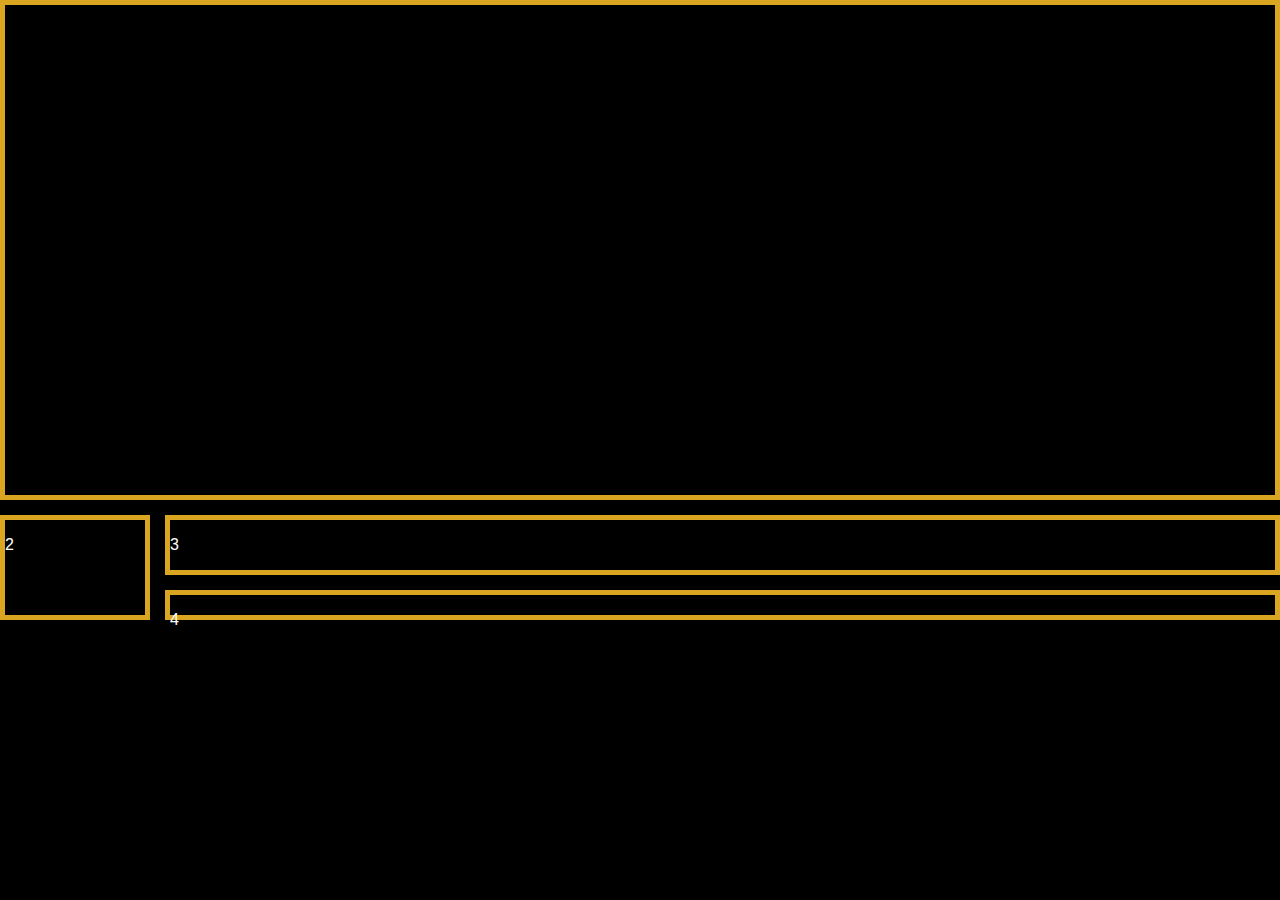
==== cartelera.html @ 3146b840 "Se añade pagina login, actualizacion de index y ficheros multimedia" ====
<!DOCTYPE html>
<!--[if lt IE 7]>      <html class="no-js lt-ie9 lt-ie8 lt-ie7"> <![endif]-->
<!--[if IE 7]>         <html class="no-js lt-ie9 lt-ie8"> <![endif]-->
<!--[if IE 8]>         <html class="no-js lt-ie9"> <![endif]-->
<!--[if gt IE 8]><!--> <html class="no-js"> <!--<![endif]-->
    <head>
        <meta charset="utf-8">
        <meta http-equiv="X-UA-Compatible" content="IE=edge">
        <title></title>
        <meta name="description" content="">
        <meta name="viewport" content="width=device-width, initial-scale=1">
        <link rel="stylesheet" href="css/global.css">
        <link rel="stylesheet" href="css/cartelera.css">
        <link rel="stylesheet" href="css/footer.css">
    </head>
    <body>
        <header class="main-container">
            <section class="item1">
                <video autoplay muted loop id="VideoPromo">
                        <source src="/img/el irlandes.mp4" type="video/mp4">
                </video>
            </section>
            <section class="item2">
                <p>2</p>
            </section>
            <section class="item3">
                <p>3</p>
            </section>
            <section class="item4">
                <p>4</p>
            </section>
        </header>      
        <script src="" async defer></script>
    </body>
</html>          


<!-- <div class='main-container-item'>
        <ul class='main-contaner-list'>
            <li class='list-items'><a href='#'><img src="/img/facebook.png" alt='facebook'></a></li>
            <li class='list-items'><a href='#'><img src="/img/instagram.png" alt="instagram"></a></li>
            <li class='list-items'><a href='#'><img src="/img/youtube.png" alt="youtube"></a></li>
            <li class='list-items'><a href='#'><img src="/img/gorjeo.png" alt="twitter"></a></li>
        </ul>
    </div> -->
---- css/global.css ----
/* Variable aplicada luego en navbar.css */
:root {
    --navbar-size: 50px;
}

* {
    font-family: Arial, Helvetica, sans-serif;
}

body {
    margin: 0;
    padding: 0;
    background-color: black;
}

img {
    max-width: 100%;
}
---- css/cartelera.css ----
.main-container {
    display: grid;
    gap: 15px;
    width: 100%;
    height: 250px;
    grid-template-areas: "header header"
                         "nav  main"
                         "nav  footer";
    grid-template-rows: 500px 1fr 30px;
    grid-template-columns: 150px 1fr;
}

.item1 {
    border: 5px solid goldenrod;
    grid-area: header;
    color: white;
}

.item2 {
    border: 5px solid goldenrod;
    color: white;
    grid-area: nav;
}

.item3 {
    border: 5px solid goldenrod;
    color: white;
    grid-area: main
}

.item4 {
    border: 5px solid goldenrod;
    color: white;
    grid-area: footer;
}

.VideoPromo {
    position: fixed;
    right: 0;
    bottom: 0;
    min-width: 100%;
    min-height: 100%;
  }
---- css/footer.css ----
.pie > aside {
    margin-top: 2%;
    display: flex;
    -webkit-flex-flow: row wrap;
    justify-content: flex-end;
    color: white;
}

.pie > aside > .list {
    list-style-type: none;
    width: 10rem;
    padding-left: 1rem;
}

.pie > aside > .list > .list-items {
    width: 1.5rem;
    display: inline-flex;
    margin-left:2%%;
}

.pie > aside > p {
    margin-top:1%;
}

.pie > aside > .list > .list-items {
    position: relative;
    display: inline-block;
}
  
.pie > aside > .list > .list-items > .popup {
    visibility: hidden;
    width: 5rem;
    height: 5rem;
    background-color: red;
    color: #fff;
    text-align: center;
    border-radius: 6px;
    border-color: 1px solid white;
    padding: 5px;
}

.pie > aside > .list > .list-items:hover .popup {
    visibility: visible;
  }
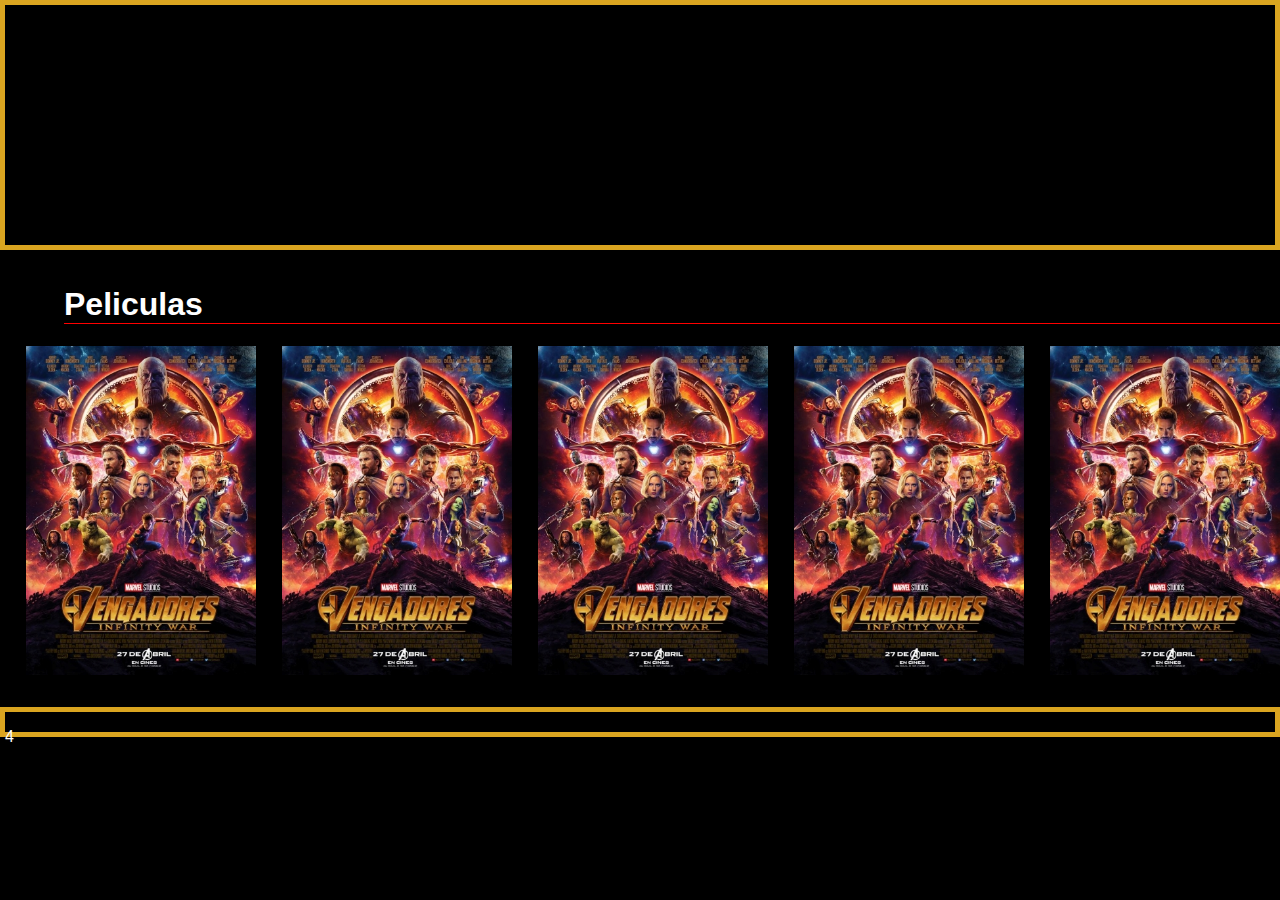
==== commit 30ad60de: "Se actualiza con mas imagenes y pagina cartelera comenzada" ====
--- a/cartelera.html
+++ b/cartelera.html
@@ -8,28 +8,112 @@
         <meta http-equiv="X-UA-Compatible" content="IE=edge">
         <title></title>
         <meta name="description" content="">
-        <meta name="viewport" content="width=device-width, initial-scale=1">
+        <meta name="viewport" content="width=device-width, initial-scale=1.0">
         <link rel="stylesheet" href="css/global.css">
         <link rel="stylesheet" href="css/cartelera.css">
         <link rel="stylesheet" href="css/footer.css">
     </head>
     <body>
-        <header class="main-container">
-            <section class="item1">
-                <video autoplay muted loop id="VideoPromo">
-                        <source src="/img/el irlandes.mp4" type="video/mp4">
-                </video>
-            </section>
-            <section class="item2">
-                <p>2</p>
-            </section>
-            <section class="item3">
-                <p>3</p>
-            </section>
-            <section class="item4">
+        <div class="main-container">
+            <header class="item1">
+
+            </header>
+            <main class="item2">
+                <div class="item2-title">
+                    <h1>Peliculas</h1>
+                </div>
+                <div class="item2-content">
+                    <div class='film'>
+                        <picture class='cartel-invis'>
+                            <source media="(min-width: 500px)" srcset='/img/CartelPeli500.jpg'>
+                            <source media="(min-width: 200px)" srcset='/img/CartelPeli200.jpg'>
+                            <img src="/img/CartelPeli.jpg" alt="Peli 1">
+                        </picture>
+                        <div class="sinopsis">
+                            <div class='sinopsis-title'>
+                                <b>Avengers: End Game</b>
+                                <p>Calificacion: 5/5</p>
+                                <p>Año 2019</p>
+                            </div>
+                            <div classs='sinopsis-body'>
+                                <p>Los Vengadores restantes deben encontrar una manera de recuperar a sus aliados para un enfrentamiento épico con Thanos, el malvado que diezmó el planeta y el universo.</p>
+                            </div>             
+                        </div>
+                    </div>
+                    <div class='film'>
+                        <picture class='cartel-invis'>
+                            <source media="(min-width: 500px)" srcset='/img/CartelPeli500.jpg'>
+                            <source media="(min-width: 200px)" srcset='/img/CartelPeli200.jpg'>
+                            <img src="/img/CartelPeli.jpg" alt="Peli 1">
+                        </picture>
+                        <div class="sinopsis">
+                            <div class='sinopsis-title'>
+                                <b>Avengers: End Game</b>
+                                <p>Calificacion: 5/5</p>
+                                <p>Año 2019</p>
+                            </div>
+                            <div classs='sinopsis-body'>
+                                <p>Los Vengadores restantes deben encontrar una manera de recuperar a sus aliados para un enfrentamiento épico con Thanos, el malvado que diezmó el planeta y el universo.</p>
+                            </div>             
+                        </div>
+                    </div>
+                    <div class='film'>
+                        <picture class='cartel-invis'>
+                            <source media="(min-width: 500px)" srcset='/img/CartelPeli500.jpg'>
+                            <source media="(min-width: 200px)" srcset='/img/CartelPeli200.jpg'>
+                            <img src="/img/CartelPeli.jpg" alt="Peli 1">
+                        </picture>
+                        <div class="sinopsis">
+                            <div class='sinopsis-title'>
+                                <b>Avengers: End Game</b>
+                                <p>Calificacion: 5/5</p>
+                                <p>Año 2019</p>
+                            </div>
+                            <div classs='sinopsis-body'>
+                                <p>Los Vengadores restantes deben encontrar una manera de recuperar a sus aliados para un enfrentamiento épico con Thanos, el malvado que diezmó el planeta y el universo.</p>
+                            </div>             
+                        </div>
+                    </div>
+                    <div class='film'>
+                        <picture class='cartel-invis'>
+                            <source media="(min-width: 500px)" srcset='/img/CartelPeli500.jpg'>
+                            <source media="(min-width: 200px)" srcset='/img/CartelPeli200.jpg'>
+                            <img src="/img/CartelPeli.jpg" alt="Peli 1">
+                        </picture>
+                        <div class="sinopsis">
+                            <div class='sinopsis-title'>
+                                <b>Avengers: End Game</b>
+                                <p>Calificacion: 5/5</p>
+                                <p>Año 2019</p>
+                            </div>
+                            <div classs='sinopsis-body'>
+                                <p>Los Vengadores restantes deben encontrar una manera de recuperar a sus aliados para un enfrentamiento épico con Thanos, el malvado que diezmó el planeta y el universo.</p>
+                            </div>             
+                        </div>
+                    </div>
+                    <div class='film'>
+                        <picture class='cartel-invis'>
+                            <source media="(min-width: 500px)" srcset='/img/CartelPeli500.jpg'>
+                            <source media="(min-width: 200px)" srcset='/img/CartelPeli200.jpg'>
+                            <img src="/img/CartelPeli.jpg" alt="Peli 1">
+                        </picture>
+                        <div class="sinopsis">
+                            <div class='sinopsis-title'>
+                                <b>Avengers: End Game</b>
+                                <p>Calificacion: 5/5</p>
+                                <p>Año 2019</p>
+                            </div>
+                            <div classs='sinopsis-body'>
+                                <p>Los Vengadores restantes deben encontrar una manera de recuperar a sus aliados para un enfrentamiento épico con Thanos, el malvado que diezmó el planeta y el universo.</p>
+                            </div>             
+                        </div>
+                    </div>
+                </div>
+            </main>
+            <footer class="item4">
                 <p>4</p>
-            </section>
-        </header>      
+            </footer>
+        </div>      
         <script src="" async defer></script>
     </body>
 </html>          
--- a/css/cartelera.css
+++ b/css/cartelera.css
@@ -4,10 +4,12 @@
     width: 100%;
     height: 250px;
     grid-template-areas: "header header"
-                         "nav  main"
-                         "nav  footer";
-    grid-template-rows: 500px 1fr 30px;
-    grid-template-columns: 150px 1fr;
+                         "main1  main1"
+                         "footer footer";
+    grid-template-rows: 250px 1fr 30px;
+    grid-template-columns: 1.5fr 1fr;
+    justify-content: stretch;
+    align-content: stretch;
 }
 
 .item1 {
@@ -17,15 +19,13 @@
 }
 
 .item2 {
-    border: 5px solid goldenrod;
     color: white;
-    grid-area: nav;
+    grid-area: main1;
 }
 
-.item3 {
-    border: 5px solid goldenrod;
-    color: white;
-    grid-area: main
+.item2-title > h1 {
+    border-bottom: 1px solid red;
+    margin-left: 5%; 
 }
 
 .item4 {
@@ -34,10 +34,29 @@
     grid-area: footer;
 }
 
-.VideoPromo {
-    position: fixed;
-    right: 0;
-    bottom: 0;
-    min-width: 100%;
-    min-height: 100%;
-  }+.item2-content {
+    display:  flex;
+}
+
+.film {
+    width: 18%;
+    margin-left: 2%; 
+    margin-bottom: 1%;
+    overflow: hidden;
+}
+
+.sinopsis {
+    position: relative;
+    display: none;
+    height: 100%;
+}
+
+.film:hover > .cartel-invis {
+    display: none;
+    cursor: pointer;
+}
+
+.film:hover > .sinopsis{
+    top: 0;
+    display: block;
+}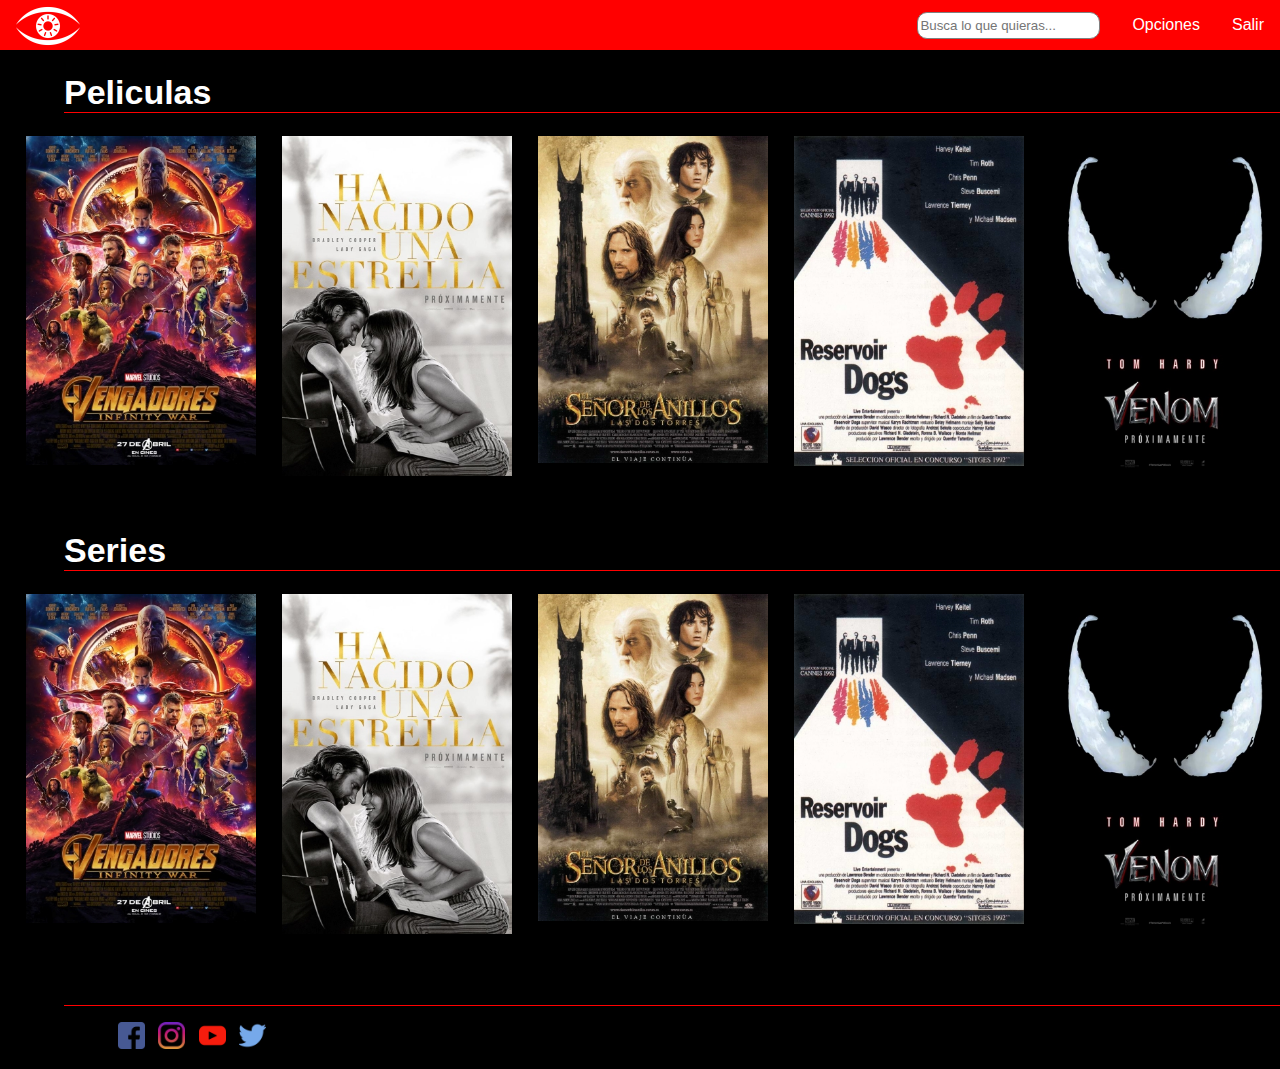
==== commit 29009c48: "Trabajo finalizado" ====
--- a/cartelera.html
+++ b/cartelera.html
@@ -10,120 +10,253 @@
         <meta name="description" content="">
         <meta name="viewport" content="width=device-width, initial-scale=1.0">
         <link rel="stylesheet" href="css/global.css">
-        <link rel="stylesheet" href="css/cartelera.css">
-        <link rel="stylesheet" href="css/footer.css">
+        <link rel="stylesheet" media="(min-width: 1193px)" href="css/footer.css" />
+        <link rel="stylesheet" media="(max-width: 1193px)" href="css/footerMobile.css" />
+        <link rel="stylesheet" media="(min-width: 1193px)" href="css/cartelera.css" />
+        <link rel="stylesheet" media="(max-width: 1193px)" href="css/carteleraMobile.css" />
+        <link rel="stylesheet" href="css/navbar-main.css">
     </head>
     <body>
+        <div class="navbar">
+            <div class='logo'>
+                <a href="index.html"><img src="/img/ojo-logo-white.png" alt='logo'></a>
+            </div>
+            <div>
+                <button class="simplebutton"><a href='index.html'>Salir</a></button>
+            </div>
+            <div class="dropdown">
+                <button class="dropbutton">Opciones</button>
+                <div class="dropdown-container">
+                    <a href="#">Novedades</a>
+                    <a href="#">Peliculas</a>
+                    <a href="#">Series</a>
+                    <a href="#">Favoritos</a>
+                </div>
+            </div>
+            <div>
+                <form action="#" class='search-combo'>
+                    <input type="search" name='search' class='search-input' placeholder='Busca lo que quieras...'>
+                </form>
+            </div>
+        </div> 
         <div class="main-container">
-            <header class="item1">
-
-            </header>
+            <div class="item1">
+                <main class="item2">
+                    <div class="item2-title">
+                        <h1>Peliculas</h1>
+                    </div>
+                    <div class="item2-content">
+                        <div class='film'>
+                            <a href="detalle.html">
+                                <picture class='cartel-invis'>
+                                    <source media="(min-width: 500px)" srcset='/img/CartelPeli500.jpg'>
+                                    <source media="(min-width: 200px)" srcset='/img/CartelPeli200.jpg'>
+                                    <img src="/img/CartelPeli.jpg" alt="Peli 1">
+                                </picture>
+                                <div class="sinopsis">
+                                    <div class='sinopsis-title'>
+                                        <b>Avengers: Infinity War</b>
+                                        <p>Calificacion: 8.5/10</p>
+                                        <p>Año 2019</p>
+                                    </div>
+                                    <div class='sinopsis-body'>
+                                        <p>Los superhéroes se alían para vencer al poderoso Thanos, el peor enemigo al que se han enfrentado. Si Thanos logra reunir las seis gemas del infinito: poder, tiempo, alma, realidad, mente y espacio, nadie podrá detenerlo.</p>
+                                    </div>             
+                                </div>
+                            </a>
+                        </div>
+                        <div class='film'>
+                            <a href="detalle.html">
+                                <picture class='cartel-invis'>
+                                    <source media="(min-width: 500px)" srcset='/img/Estrella500.jpg'>
+                                    <source media="(min-width: 200px)" srcset='/img/Estrella200.jpg'>
+                                    <img src="/img/Estrella.jpg" alt="Peli 1">
+                                </picture>
+                                <div class="sinopsis">
+                                    <div class='sinopsis-title'>
+                                        <b>Ha nacido una estrella</b>
+                                        <p>Calificacion: 6.7/10</p>
+                                        <p>Año 2018</p>
+                                    </div>
+                                    <div class='sinopsis-body'>
+                                        <p>Jackson, una estrella de la música country con problemas de alcoholismo, descubre el talento de Ally, una joven cantante de la cual se enamora. Mientras la carrera de ella despega, Jackson percibe que sus días de gloria están llegando a su fin.</p>
+                                    </div>             
+                                </div>
+                            </a>
+                        </div>
+                        <div class='film'>
+                            <a href="detalle.html">
+                                <picture class='cartel-invis'>
+                                    <source media="(min-width: 500px)" srcset='/img/Anillos500.jpg'>
+                                    <source media="(min-width: 200px)" srcset='/img/Anillos200.jpg'>
+                                    <img src="/img/Anillos.jpg" alt="Peli 1">
+                                </picture>
+                                <div class="sinopsis">
+                                    <div class='sinopsis-title'>
+                                        <b>La dos torres</b>
+                                        <p>Calificacion: 8/10</p>
+                                        <p>Año 2002</p>
+                                    </div>
+                                    <div class='sinopsis-body'>
+                                        <p>Gollum guía a Frodo y Sam a Mordor mientras Aragorn y sus compañeros defienden a Rohan del bestial ejército de Saruman.</p>
+                                    </div>             
+                                </div>
+                            </a>
+                        </div>
+                        <div class='film'>
+                            <a href="detalle.html">
+                                <picture class='cartel-invis'>
+                                    <source media="(min-width: 500px)" srcset='/img/Dogs500.jpg'>
+                                    <source media="(min-width: 200px)" srcset='/img/Dogs200.jpg'>
+                                    <img src="/img/Dogs.jpg" alt="Peli 1">
+                                </picture>
+                                <div class="sinopsis">
+                                    <div class='sinopsis-title'>
+                                        <b>Reservoir Dogs</b>
+                                        <p>Calificacion: 8.1/10</p>
+                                        <p>Año 1992</p>
+                                    </div>
+                                    <div class='sinopsis-body'>
+                                        <p>Seis criminales profesionales son contratados para robar en un almacén de diamantes, pero la policía aparece el momento del atraco. Algunos miembros de la banda mueren en el enfrentamiento y otros logran huir, reagrupándose en un almacén y dispuestos a descubrir quién los delató.</p>
+                                    </div>             
+                                </div>
+                            </a>
+                        </div>
+                        <div class='film'>
+                            <a href="detalle.html">
+                                <picture class='cartel-invis'>
+                                    <source media="(min-width: 500px)" srcset='/img/Venom500.jpg'>
+                                    <source media="(min-width: 200px)" srcset='/img/Venom.jpg'>
+                                    <img src="/img/Venom.jpg" alt="Peli 1">
+                                </picture>
+                                <div class="sinopsis">
+                                    <div class='sinopsis-title'>
+                                        <b>Venom</b>
+                                        <p>Calificacion: 5.5/10</p>
+                                        <p>Año 2018</p>
+                                    </div>
+                                    <div class='sinopsis-body'>
+                                        <p>El periodista Eddie Brock está investigando a Carlton Drake, el célebre fundador de Life Foundation. Brock establece una simbiosis con un ente alienígena que le ofrece superpoderes, pero el ser se apodera de su personalidad y lo vuelve perverso.</p>
+                                    </div>             
+                                </div>
+                            </a>
+                        </div>
+                    </div>
+                </div>
+            </main>
             <main class="item2">
                 <div class="item2-title">
-                    <h1>Peliculas</h1>
+                    <h1>Series</h1>
                 </div>
                 <div class="item2-content">
                     <div class='film'>
-                        <picture class='cartel-invis'>
-                            <source media="(min-width: 500px)" srcset='/img/CartelPeli500.jpg'>
-                            <source media="(min-width: 200px)" srcset='/img/CartelPeli200.jpg'>
-                            <img src="/img/CartelPeli.jpg" alt="Peli 1">
-                        </picture>
-                        <div class="sinopsis">
-                            <div class='sinopsis-title'>
-                                <b>Avengers: End Game</b>
-                                <p>Calificacion: 5/5</p>
-                                <p>Año 2019</p>
-                            </div>
-                            <div classs='sinopsis-body'>
-                                <p>Los Vengadores restantes deben encontrar una manera de recuperar a sus aliados para un enfrentamiento épico con Thanos, el malvado que diezmó el planeta y el universo.</p>
-                            </div>             
-                        </div>
-                    </div>
-                    <div class='film'>
-                        <picture class='cartel-invis'>
-                            <source media="(min-width: 500px)" srcset='/img/CartelPeli500.jpg'>
-                            <source media="(min-width: 200px)" srcset='/img/CartelPeli200.jpg'>
-                            <img src="/img/CartelPeli.jpg" alt="Peli 1">
-                        </picture>
-                        <div class="sinopsis">
-                            <div class='sinopsis-title'>
-                                <b>Avengers: End Game</b>
-                                <p>Calificacion: 5/5</p>
-                                <p>Año 2019</p>
-                            </div>
-                            <div classs='sinopsis-body'>
-                                <p>Los Vengadores restantes deben encontrar una manera de recuperar a sus aliados para un enfrentamiento épico con Thanos, el malvado que diezmó el planeta y el universo.</p>
-                            </div>             
-                        </div>
-                    </div>
-                    <div class='film'>
-                        <picture class='cartel-invis'>
-                            <source media="(min-width: 500px)" srcset='/img/CartelPeli500.jpg'>
-                            <source media="(min-width: 200px)" srcset='/img/CartelPeli200.jpg'>
-                            <img src="/img/CartelPeli.jpg" alt="Peli 1">
-                        </picture>
-                        <div class="sinopsis">
-                            <div class='sinopsis-title'>
-                                <b>Avengers: End Game</b>
-                                <p>Calificacion: 5/5</p>
-                                <p>Año 2019</p>
-                            </div>
-                            <div classs='sinopsis-body'>
-                                <p>Los Vengadores restantes deben encontrar una manera de recuperar a sus aliados para un enfrentamiento épico con Thanos, el malvado que diezmó el planeta y el universo.</p>
-                            </div>             
-                        </div>
-                    </div>
-                    <div class='film'>
-                        <picture class='cartel-invis'>
-                            <source media="(min-width: 500px)" srcset='/img/CartelPeli500.jpg'>
-                            <source media="(min-width: 200px)" srcset='/img/CartelPeli200.jpg'>
-                            <img src="/img/CartelPeli.jpg" alt="Peli 1">
-                        </picture>
-                        <div class="sinopsis">
-                            <div class='sinopsis-title'>
-                                <b>Avengers: End Game</b>
-                                <p>Calificacion: 5/5</p>
-                                <p>Año 2019</p>
-                            </div>
-                            <div classs='sinopsis-body'>
-                                <p>Los Vengadores restantes deben encontrar una manera de recuperar a sus aliados para un enfrentamiento épico con Thanos, el malvado que diezmó el planeta y el universo.</p>
-                            </div>             
-                        </div>
-                    </div>
-                    <div class='film'>
-                        <picture class='cartel-invis'>
-                            <source media="(min-width: 500px)" srcset='/img/CartelPeli500.jpg'>
-                            <source media="(min-width: 200px)" srcset='/img/CartelPeli200.jpg'>
-                            <img src="/img/CartelPeli.jpg" alt="Peli 1">
-                        </picture>
-                        <div class="sinopsis">
-                            <div class='sinopsis-title'>
-                                <b>Avengers: End Game</b>
-                                <p>Calificacion: 5/5</p>
-                                <p>Año 2019</p>
-                            </div>
-                            <div classs='sinopsis-body'>
-                                <p>Los Vengadores restantes deben encontrar una manera de recuperar a sus aliados para un enfrentamiento épico con Thanos, el malvado que diezmó el planeta y el universo.</p>
-                            </div>             
-                        </div>
+                        <a href="detalle.html">
+                            <picture class='cartel-invis'>
+                                <source media="(min-width: 500px)" srcset='/img/CartelPeli500.jpg'>
+                                <source media="(min-width: 200px)" srcset='/img/CartelPeli200.jpg'>
+                                <img src="/img/CartelPeli.jpg" alt="Peli 1">
+                            </picture>
+                            <div class="sinopsis">
+                                <div class='sinopsis-title'>
+                                    <b>Avengers: Infinity War</b>
+                                    <p>Calificacion: 8.5/10</p>
+                                    <p>Año 2019</p>
+                                </div>
+                                <div class='sinopsis-body'>
+                                    <p>Los superhéroes se alían para vencer al poderoso Thanos, el peor enemigo al que se han enfrentado. Si Thanos logra reunir las seis gemas del infinito: poder, tiempo, alma, realidad, mente y espacio, nadie podrá detenerlo.</p>
+                                </div>             
+                            </div>
+                        </a>
+                    </div>
+                    <div class='film'>
+                        <a href="detalle.html">
+                            <picture class='cartel-invis'>
+                                <source media="(min-width: 500px)" srcset='/img/Estrella500.jpg'>
+                                <source media="(min-width: 200px)" srcset='/img/Estrella200.jpg'>
+                                <img src="/img/Estrella.jpg" alt="Peli 1">
+                            </picture>
+                            <div class="sinopsis">
+                                <div class='sinopsis-title'>
+                                    <b>Ha nacido una estrella</b>
+                                    <p>Calificacion: 6.7/10</p>
+                                    <p>Año 2018</p>
+                                </div>
+                                <div class='sinopsis-body'>
+                                    <p>Jackson, una estrella de la música country con problemas de alcoholismo, descubre el talento de Ally, una joven cantante de la cual se enamora. Mientras la carrera de ella despega, Jackson percibe que sus días de gloria están llegando a su fin.</p>
+                                </div>             
+                            </div>
+                        </a>
+                    </div>
+                    <div class='film'>
+                        <a href="detalle.html">
+                            <picture class='cartel-invis'>
+                                <source media="(min-width: 500px)" srcset='/img/Anillos500.jpg'>
+                                <source media="(min-width: 200px)" srcset='/img/Anillos200.jpg'>
+                                <img src="/img/Anillos.jpg" alt="Peli 1">
+                            </picture>
+                            <div class="sinopsis">
+                                <div class='sinopsis-title'>
+                                    <b>La dos torres</b>
+                                    <p>Calificacion: 8/10</p>
+                                    <p>Año 2002</p>
+                                </div>
+                                <div class='sinopsis-body'>
+                                    <p>Gollum guía a Frodo y Sam a Mordor mientras Aragorn y sus compañeros defienden a Rohan del bestial ejército de Saruman.</p>
+                                </div>             
+                            </div>
+                        </a>
+                    </div>
+                    <div class='film'>
+                        <a href="detalle.html">
+                            <picture class='cartel-invis'>
+                                <source media="(min-width: 500px)" srcset='/img/Dogs500.jpg'>
+                                <source media="(min-width: 200px)" srcset='/img/Dogs200.jpg'>
+                                <img src="/img/Dogs.jpg" alt="Peli 1">
+                            </picture>
+                            <div class="sinopsis">
+                                <div class='sinopsis-title'>
+                                    <b>Reservoir Dogs</b>
+                                    <p>Calificacion: 8.1/10</p>
+                                    <p>Año 1992</p>
+                                </div>
+                                <div class='sinopsis-body'>
+                                    <p>Seis criminales profesionales son contratados para robar en un almacén de diamantes, pero la policía aparece el momento del atraco. Algunos miembros de la banda mueren en el enfrentamiento y otros logran huir, reagrupándose en un almacén y dispuestos a descubrir quién los delató.</p>
+                                </div>             
+                            </div>
+                        </a>
+                    </div>
+                    <div class='film'>
+                        <a href="detalle.html">
+                            <picture class='cartel-invis'>
+                                <source media="(min-width: 500px)" srcset='/img/Venom500.jpg'>
+                                <source media="(min-width: 200px)" srcset='/img/Venom.jpg'>
+                                <img src="/img/Venom.jpg" alt="Peli 1">
+                            </picture>
+                            <div class="sinopsis">
+                                <div class='sinopsis-title'>
+                                    <b>Venom</b>
+                                    <p>Calificacion: 5.5/10</p>
+                                    <p>Año 2018</p>
+                                </div>
+                                <div class='sinopsis-body'>
+                                    <p>El periodista Eddie Brock está investigando a Carlton Drake, el célebre fundador de Life Foundation. Brock establece una simbiosis con un ente alienígena que le ofrece superpoderes, pero el ser se apodera de su personalidad y lo vuelve perverso.</p>
+                                </div>             
+                            </div>
+                        </a>
                     </div>
                 </div>
             </main>
             <footer class="item4">
-                <p>4</p>
+                <div class='main-container-item'>
+                    <ul class='main-contaner-list'>
+                        <li class='list-items'><a href='#'><img src="/img/facebook.png" alt='facebook'></a></li>
+                        <li class='list-items'><a href='#'><img src="/img/instagram.png" alt="instagram"></a></li>
+                        <li class='list-items'><a href='#'><img src="/img/youtube.png" alt="youtube"></a></li>
+                        <li class='list-items'><a href='#'><img src="/img/gorjeo.png" alt="twitter"></a></li>
+                    </ul>
+                </div>
             </footer>
         </div>      
         <script src="" async defer></script>
     </body>
-</html>          
-
-
-<!-- <div class='main-container-item'>
-        <ul class='main-contaner-list'>
-            <li class='list-items'><a href='#'><img src="/img/facebook.png" alt='facebook'></a></li>
-            <li class='list-items'><a href='#'><img src="/img/instagram.png" alt="instagram"></a></li>
-            <li class='list-items'><a href='#'><img src="/img/youtube.png" alt="youtube"></a></li>
-            <li class='list-items'><a href='#'><img src="/img/gorjeo.png" alt="twitter"></a></li>
-        </ul>
-    </div> -->+</html>--- a/css/global.css
+++ b/css/global.css
@@ -7,12 +7,46 @@
     font-family: Arial, Helvetica, sans-serif;
 }
 
+a {
+  text-decoration: none;
+  color: white;
+}
+
 body {
     margin: 0;
     padding: 0;
     background-color: black;
+    min-width: 300px;
 }
 
 img {
-    max-width: 100%;
+  max-width: 100%;
+}
+
+h1 {
+  font-size: 30px;
+}
+p {
+  font-size: 24px;
+}
+
+@media (min-width: 480px) and (max-width: 1193px) {
+  h1 {
+    font-size: calc( 30px + var(--fluid-type) );
+  }
+
+  p {
+    font-size: calc( 24px + var(--fluid-type) );
+  }
+}
+
+@media (min-width: 768px) {
+/* .5vw = 0.5% del viewport: 0.5*768/100 = 3.84px = 4px */
+  h1 {
+    font-size: 34px;  /* 40 + 4px */
+  }
+
+  p {
+    font-size: 28px  /* 24px + 4px */
+  }
 }--- a/css/footer.css
+++ b/css/footer.css
@@ -1,44 +1,18 @@
-.pie > aside {
-    margin-top: 2%;
-    display: flex;
-    -webkit-flex-flow: row wrap;
-    justify-content: flex-end;
-    color: white;
+.main-container-item {
+    display: inline-flex;
 }
 
-.pie > aside > .list {
+.main-container-item > .main-contaner-list {
     list-style-type: none;
-    width: 10rem;
-    padding-left: 1rem;
+    display: inline-flex;
 }
 
-.pie > aside > .list > .list-items {
-    width: 1.5rem;
-    display: inline-flex;
-    margin-left:2%%;
+.main-container-item > .main-contaner-list > .list-items {
+    margin-left: 1.5vh;
+    width: 3vh;
 }
 
-.pie > aside > p {
-    margin-top:1%;
-}
-
-.pie > aside > .list > .list-items {
-    position: relative;
-    display: inline-block;
-}
-  
-.pie > aside > .list > .list-items > .popup {
-    visibility: hidden;
-    width: 5rem;
-    height: 5rem;
-    background-color: red;
-    color: #fff;
-    text-align: center;
-    border-radius: 6px;
-    border-color: 1px solid white;
-    padding: 5px;
-}
-
-.pie > aside > .list > .list-items:hover .popup {
-    visibility: visible;
-  }+.item4 {
+    margin-left: 5%;
+    border-top: 1px solid red;
+}--- a/css/footerMobile.css
+++ b/css/footerMobile.css
@@ -0,0 +1,23 @@
+.main-container-item {
+    display: inline-flex;
+    justify-content: center;
+    align-items: center;
+    align-content: center;
+    width: 100%;
+}
+
+.main-container-item > .main-contaner-list {
+    list-style-type: none;
+    display: inline-flex;
+    padding: 0;
+}
+
+.main-container-item > .main-contaner-list > .list-items {
+    margin-left: 2.5vh;
+    width: 3vh;
+}
+
+.main-container-item > .main-contaner-list > .list-items:first-child {
+    margin-left: 0;
+    width: 3vh;
+}
--- a/css/cartelera.css
+++ b/css/cartelera.css
@@ -6,14 +6,12 @@
     grid-template-areas: "header header"
                          "main1  main1"
                          "footer footer";
-    grid-template-rows: 250px 1fr 30px;
-    grid-template-columns: 1.5fr 1fr;
+    grid-template-rows: 1.5fr 1.5fr 30px;
     justify-content: stretch;
     align-content: stretch;
 }
 
 .item1 {
-    border: 5px solid goldenrod;
     grid-area: header;
     color: white;
 }
@@ -28,14 +26,14 @@
     margin-left: 5%; 
 }
 
+.item2-content {
+    display:  flex;
+}
+
 .item4 {
-    border: 5px solid goldenrod;
     color: white;
     grid-area: footer;
-}
-
-.item2-content {
-    display:  flex;
+    margin-top: 3%;
 }
 
 .film {
@@ -43,20 +41,40 @@
     margin-left: 2%; 
     margin-bottom: 1%;
     overflow: hidden;
+    height: 100%;
+}
+
+.film > a {
+    text-decoration: none;
+    color: white;
+}
+
+.film > a > picture > img {
+    height: 80%;
+}
+
+.film:hover > a > .cartel-invis {
+    display: none;
+    cursor: pointer;
+}
+
+.film:hover > a > .sinopsis{
+    top: 0;
+    display: block;
+    margin-right: 4vh;
 }
 
 .sinopsis {
     position: relative;
     display: none;
-    height: 100%;
+    font-size: 1rem;
+    text-align: center;
 }
 
-.film:hover > .cartel-invis {
-    display: none;
-    cursor: pointer;
+.sinopsis-title > p {
+    font-size: 1rem;
 }
 
-.film:hover > .sinopsis{
-    top: 0;
-    display: block;
+.sinopsis-body > p {
+    font-size: 1rem;
 }--- a/css/carteleraMobile.css
+++ b/css/carteleraMobile.css
@@ -0,0 +1,55 @@
+.main-container {
+    display: grid;
+    gap: 15px;
+    width: 100%;
+    height: 250px;
+    grid-template-areas: "header header"
+                         "main1  main1"
+                         "footer footer";
+    grid-template-rows: 1.5fr 1.5fr 30px;
+    justify-content: stretch;
+    align-content: stretch;
+}
+
+.item1 {
+    grid-area: header;
+    color: white;
+}
+
+.item2 {
+    color: white;
+    grid-area: main1;
+}
+
+.item2-title > h1 {
+    border-bottom: 1px solid red;
+    margin-left: 5%; 
+}
+
+.item2-content {
+    display:  flex;
+}
+
+.item4 {
+    margin-left: 5%;
+    color: white;
+    grid-area: footer;
+    margin-top: 3%;
+}
+
+.film {
+    width: 18%;
+    margin-left: 2%; 
+    margin-bottom: 1%;
+    overflow: hidden;
+}
+
+.film > a > picture > img {
+    height: ;
+}
+
+.sinopsis {
+    position: relative;
+    display: none;
+    font-size: 1rem;
+}--- a/css/navbar-main.css
+++ b/css/navbar-main.css
@@ -0,0 +1,102 @@
+.navbar {
+    overflow: hidden;
+    background-color: red;
+    font-family: Arial;
+    height: var(--navbar-size);
+}
+
+.logo {
+    position: absolute;
+    line-height: var(--navbar-size);
+    width: 4rem;
+    left: 1rem;
+    top: -0.4rem;
+}
+
+.search-combo {
+    float: right;
+    padding: 12px 16px;
+}
+
+.search-input {
+    border-radius: 10px;
+    border: 1px solid grey;
+    padding-top: 0.3rem;
+    padding-bottom: 0.3rem;
+}
+
+.simplebutton {
+    float: right;
+    border: none;
+    color: white;
+    padding: 16px 16px;
+    background-color: inherit;
+    cursor: pointer;
+}
+
+.simplebutton a {
+    font-size: 16px;
+    color: white;
+    text-align: center;
+    text-decoration: none;
+}
+
+.simplebutton:hover {
+    background-color: black;
+}
+  
+.dropdown-container a {
+    float: left;
+    font-size: 16px;
+    color: white;
+    text-align: center;
+    padding: 14px 16px;
+    text-decoration: none;
+}
+  
+.dropdown {
+    float: right;
+    overflow: hidden;
+}
+  
+.dropdown .dropbutton {
+    font-size: 16px;
+    border: none;
+    outline: none;
+    color: white;
+    padding: 16px 16px;
+    background-color: inherit;
+    font-family: inherit; 
+    margin: 0; 
+    cursor: pointer;
+}
+  
+.dropdown-container a:hover, .dropdown:hover .dropbutton {
+    background-color: black;
+}
+  
+.dropdown-container {
+    display: none;
+    position: absolute;
+    background-color: white;
+    min-width: 160px;
+    box-shadow: 0px 8px 16px 0px rgba(0,0,0,0.2);
+    z-index: 1;
+}
+  
+.dropdown-container a {
+    float: none;
+    color: black;
+    padding: 12px 16px;
+    text-decoration: none;
+    display: block;
+    text-align: left;
+}
+  
+.dropdown-container a:hover {
+    background-color: #ddd;
+}
+  
+.dropdown:hover .dropdown-container {
+    display: block;
+}